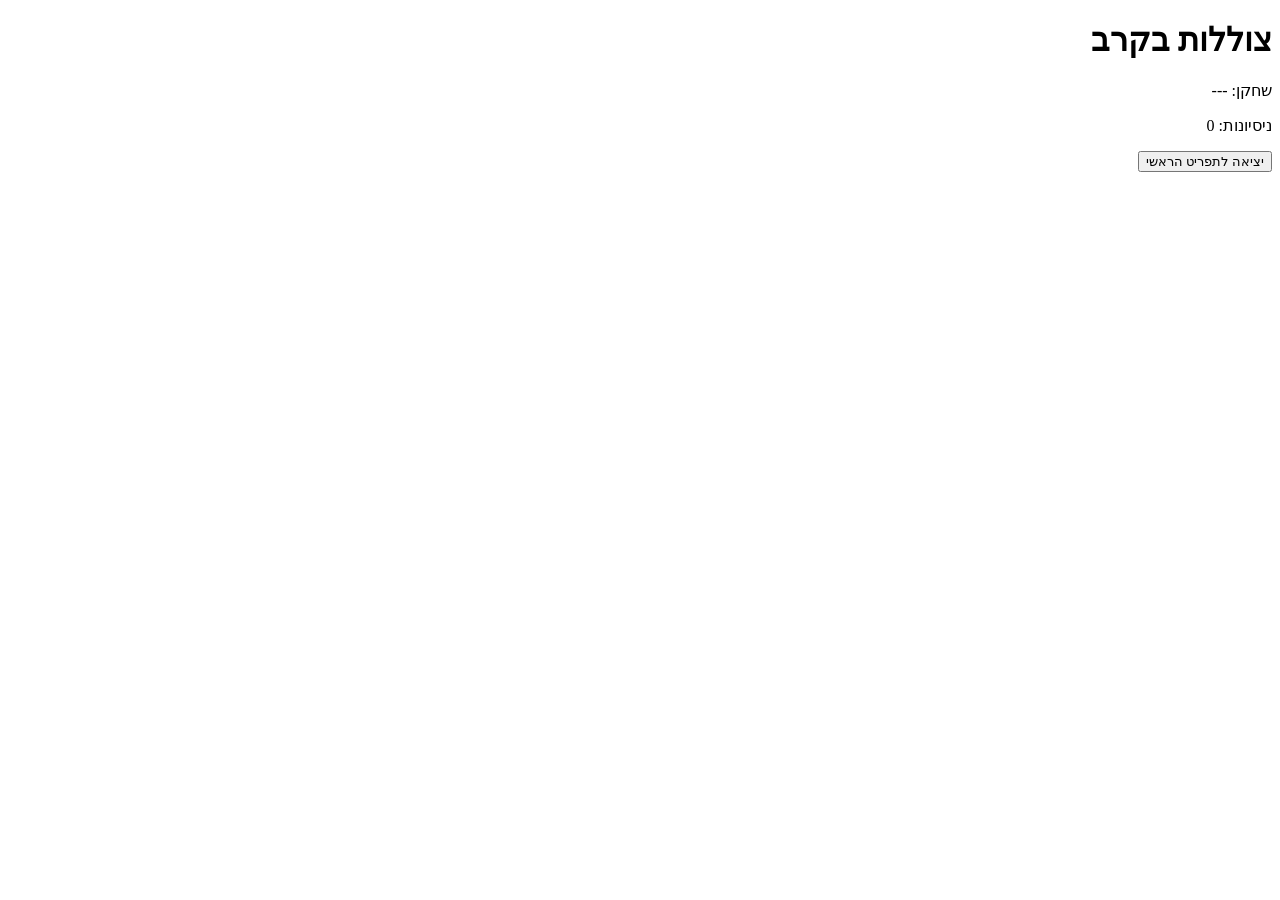
==== page/game.html @ 3f70a006 "creat  and write  game.html" ====
<!DOCTYPE html>
<html lang="he" dir="rtl">
<head>
    <meta charset="UTF-8">
    <meta name="viewport" content="width=device-width, initial-scale=1.0">
    <title>צוללות - המשחק</title>
    
    <link rel="stylesheet" href="../style/game.css">
    <link rel="icon" href="../favicon.ico.ico">
</head>
<body>

    <header>
        <h1>צוללות בקרב</h1>
    </header>

    <main class="game-container">
        <div id="status-bar">
            <p>שחקן: <span id="current-player-name">---</span></p>
            <p id="current-score">ניסיונות: 0</p>
            <p id="timer-display" style="display:none;">זמן נותר: <span id="time-left">--</span></p>
        </div>

        <div id="board"></div>

        <button id="exit-btn" type="button" onclick="window.location.href='../index.html'">יציאה לתפריט הראשי</button>
    </main>

    <div id="win-modal" style="display:none;">
        <div class="modal-content">
            <h2 id="winner-message">ניצחת!</h2>
            <p id="final-stats"></p>
            <div id="trophy-container">
                <img src="../image/גביע.png" alt="גביע ניצחון" style="width:150px;">
            </div>
            <button id="play-again-btn" onclick="location.reload()">משחק חדש</button>
            <button id="go-to-leaderboard" onclick="window.location.href='leaderboard.html'">לטבלת השיאים</button>
        </div>
    </div>

    <script src="../script/game.js"></script>
</body>
</html>
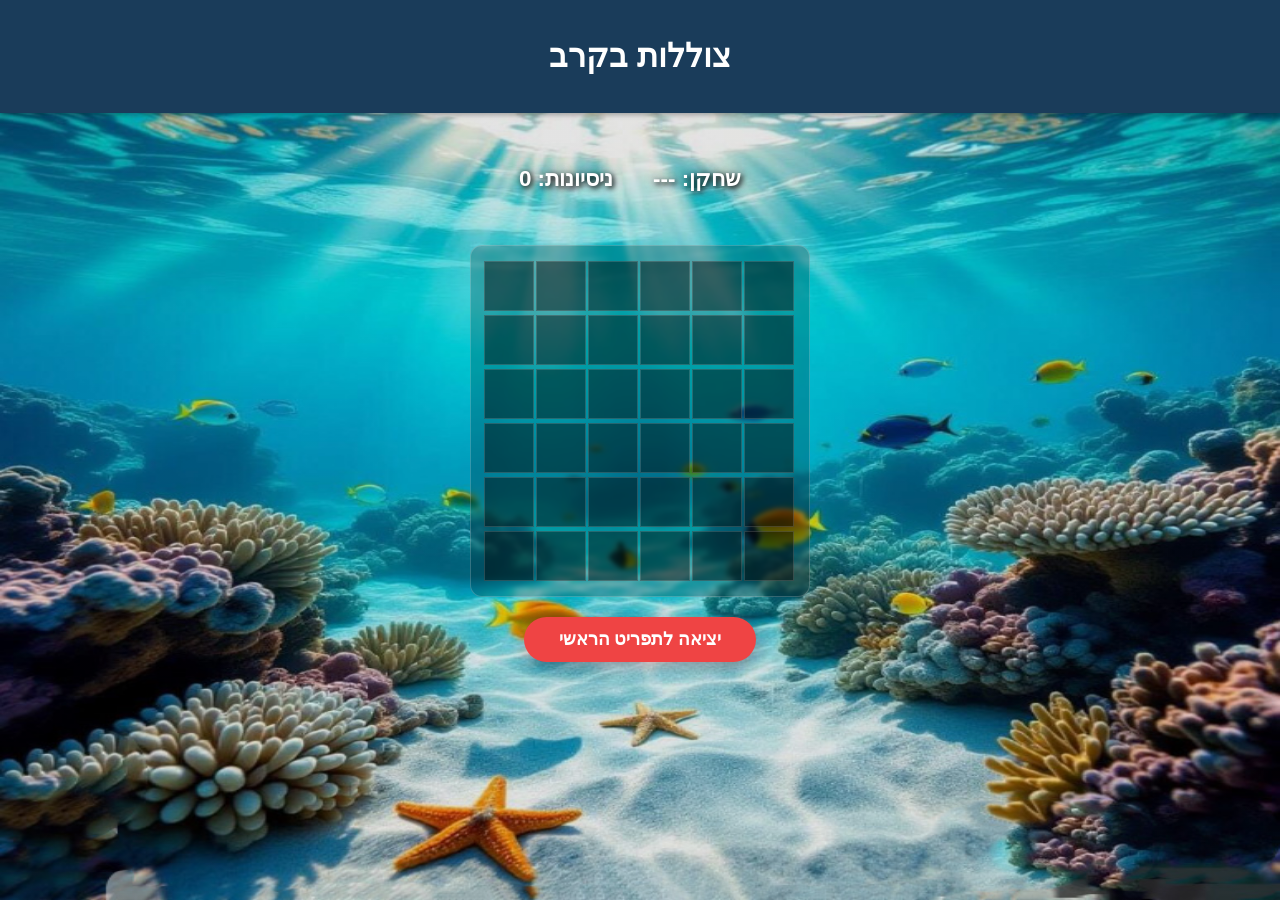
==== commit 54a2aff6: "Stage 3: Add random ship placement and style" ====
--- a/page/game.html
+++ b/page/game.html
@@ -38,6 +38,19 @@
         </div>
     </div>
 
+    <div id="game-win-overlay" class="custom-modal">
+    <div class="modal-card">
+        <h2 id="win-title">ניצחון!</h2>
+        <p id="win-stats"></p>
+        
+        <div class="modal-actions">
+            <button class="btn-clean" onclick="location.reload()">משחק חדש</button>
+            <button class="btn-clean" id="btn-next-level">שלב הבא</button>
+            <button class="btn-clean" onclick="window.location.href='leaderboard.html'">לטבלת השיאים</button>
+        </div>
+    </div>
+</div>
+
     <script src="../script/game.js"></script>
 </body>
 </html>
--- a/style/game.css
+++ b/style/game.css
@@ -0,0 +1,155 @@
+/* style/game.css */
+
+body {
+    margin: 0;
+    padding: 0;
+    font-family: 'Segoe UI', Tahoma, Geneva, Verdana, sans-serif;
+    
+    /* רקע התמונה המקורי */
+    background-image: linear-gradient(rgba(0, 0, 0, 0.1), rgba(0, 0, 0, 0.1)), 
+                      url('../image/game-bg.jpg');
+    background-repeat: no-repeat;
+    background-position: center;
+    background-size: 100% 100%; 
+    background-attachment: fixed;
+
+    display: flex;
+    flex-direction: column;
+    align-items: center;
+    min-height: 100vh;
+}
+
+header {
+    background-color: #1a3c5a;
+    color: white;
+    width: 100%;
+    text-align: center;
+    padding: 1rem 0;
+    box-shadow: 0 2px 5px rgba(0,0,0,0.3);
+}
+
+/* שורת הסטטוס - טקסט צף במרכז ללא רקע */
+#status-bar {
+    background-color: transparent; /* ללא רקע */
+    border: none;                  /* ללא מסגרת */
+    color: white;
+    padding: 10px;
+    margin: 20px 0;
+    display: flex;
+    justify-content: center;       /* מרכוז הטקסט באמצע */
+    gap: 40px;                     /* רווח בין השם לניסיונות */
+    width: 100%;
+    
+    /* צל לטקסט כדי שיהיה בולט על הרקע הבהיר */
+    text-shadow: 2px 2px 5px rgba(0, 0, 0, 0.9), 
+                 0 0 10px rgba(0, 0, 0, 0.6);
+    font-size: 1.4rem;
+    font-weight: bold;
+}
+
+/* לוח המשחק - שקוף ומשולב בים */
+#board {
+    display: grid;
+    gap: 4px;
+    padding: 15px;
+    background-color: rgba(0, 0, 0, 0.2); 
+    border: 1px solid rgba(255, 255, 255, 0.2);
+    border-radius: 12px;
+    margin: 0 auto 20px auto;
+    backdrop-filter: blur(2px); /* טשטוש עדין מאחורי הלוח */
+}
+
+/* המשבצות - שקופות וכהות (אפקט של צל) */
+.cell {
+    width: 48px;
+    height: 48px;
+    background-color: rgba(0, 0, 0, 0.45); 
+    border: 1px solid rgba(255, 255, 255, 0.15); 
+    cursor: pointer;
+    transition: all 0.3s ease;
+}
+
+.cell:hover {
+    background-color: rgba(255, 255, 255, 0.1);
+    border-color: rgba(255, 255, 255, 0.4);
+}
+
+/* מצבי משחק */
+.cell.miss { background-color: rgba(255, 255, 255, 0.2); }
+.cell.hit { background-color: rgba(239, 68, 68, 0.7); }
+
+/* כפתור היציאה - למטה ובאמצע */
+#exit-btn {
+    display: block;
+    margin: 20px auto 40px auto;
+    padding: 12px 35px;
+    background-color: #ef4444;
+    color: white;
+    border: none;
+    border-radius: 50px;
+    font-size: 1.1rem;
+    font-weight: bold;
+    cursor: pointer;
+    box-shadow: 0 4px 15px rgba(239, 68, 68, 0.3);
+}
+
+#exit-btn:hover {
+    background-color: #dc2626;
+    transform: translateY(-2px);
+}
+
+/* השכבה שמכסה את המסך */
+#game-win-overlay {
+    display: none; /* מוסתר בהתחלה */
+    position: fixed;
+    top: 0;
+    left: 0;
+    width: 100vw;
+    height: 100vh;
+    background-color: rgba(0, 0, 0, 0.85); /* רקע כהה מאוד */
+    z-index: 99999; /* מספר גבוה מאוד כדי שיהיה מעל הכל */
+    justify-content: center;
+    align-items: center;
+}
+
+/* הכרטיס הלבן/כחול שקופץ באמצע */
+.modal-card {
+    background: #0a1f36;
+    padding: 50px;
+    border-radius: 20px;
+    text-align: center;
+    color: white;
+    min-width: 400px;
+    box-shadow: 0 0 50px rgba(0, 0, 0, 1);
+}
+
+#win-title {
+    font-size: 3rem;
+    color: #38bdf8;
+    margin: 0 0 20px 0;
+}
+
+/* הכפתורים הנקיים שביקשת */
+.modal-actions {
+    display: flex;
+    flex-direction: column;
+    gap: 20px;
+    margin-top: 40px;
+}
+
+.btn-clean {
+    background: none !important;
+    border: none !important;
+    color: white !important;
+    font-size: 1.5rem !important;
+    font-weight: bold !important;
+    cursor: pointer;
+    transition: color 0.3s ease;
+    outline: none;
+}
+
+/* אפקט מעבר עכבר - אדום בלבד בלי מסגרת */
+.btn-clean:hover {
+    color: #ef4444 !important;
+    background: none !important;
+}
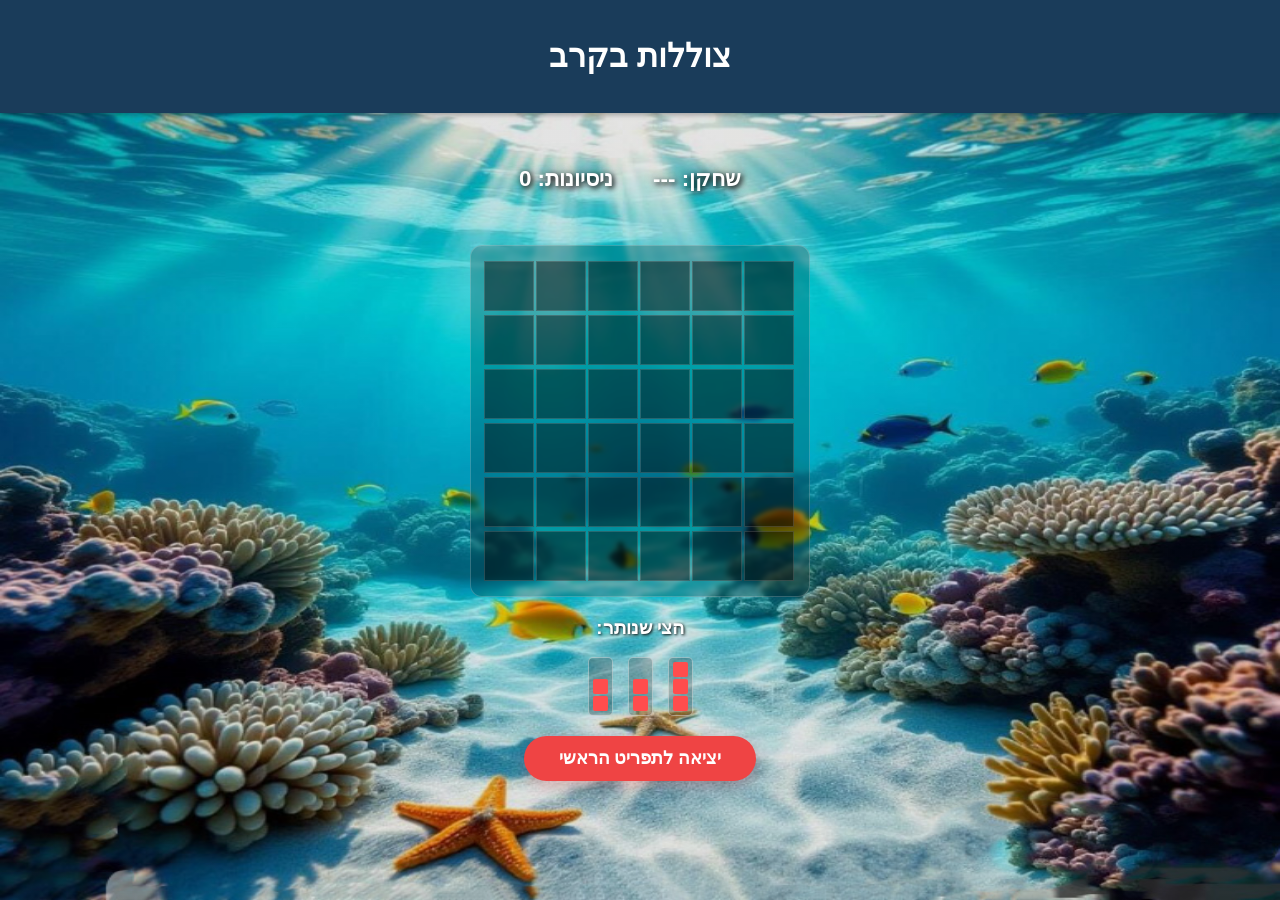
==== commit 26d61459: "Render ship images on grid and fleet towers below the board" ====
--- a/page/game.html
+++ b/page/game.html
@@ -4,7 +4,6 @@
     <meta charset="UTF-8">
     <meta name="viewport" content="width=device-width, initial-scale=1.0">
     <title>צוללות - המשחק</title>
-    
     <link rel="stylesheet" href="../style/game.css">
     <link rel="icon" href="../favicon.ico.ico">
 </head>
@@ -23,33 +22,30 @@
 
         <div id="board"></div>
 
+        <div id="fleet-status-container">
+    <h3 style="color: white; text-shadow: 1px 1px 3px black;">הצי שנותר:</h3>
+    <div id="fleet-visual"></div>
+</div>
+
         <button id="exit-btn" type="button" onclick="window.location.href='../index.html'">יציאה לתפריט הראשי</button>
     </main>
 
-    <div id="win-modal" style="display:none;">
-        <div class="modal-content">
-            <h2 id="winner-message">ניצחת!</h2>
-            <p id="final-stats"></p>
+    <div id="game-win-overlay" class="custom-modal" style="display: none;">
+        <div class="modal-card">
+            <h2 id="win-title">ניצחון!</h2>
+            <p id="win-stats"></p>
+            
             <div id="trophy-container">
-                <img src="../image/גביע.png" alt="גביע ניצחון" style="width:150px;">
+    <img src="../image/גביע-שקוף.jpg" alt="גביע ניצחון" style="width:150px; margin: 20px 0;">
+</div>
+
+            <div class="modal-actions">
+                <button class="btn-clean" onclick="location.reload()">משחק חדש</button>
+                <button class="btn-clean" id="btn-next-level">שלב הבא</button>
+                <button class="btn-clean" onclick="window.location.href='leaderboard.html'">לטבלת השיאים</button>
             </div>
-            <button id="play-again-btn" onclick="location.reload()">משחק חדש</button>
-            <button id="go-to-leaderboard" onclick="window.location.href='leaderboard.html'">לטבלת השיאים</button>
         </div>
     </div>
-
-    <div id="game-win-overlay" class="custom-modal">
-    <div class="modal-card">
-        <h2 id="win-title">ניצחון!</h2>
-        <p id="win-stats"></p>
-        
-        <div class="modal-actions">
-            <button class="btn-clean" onclick="location.reload()">משחק חדש</button>
-            <button class="btn-clean" id="btn-next-level">שלב הבא</button>
-            <button class="btn-clean" onclick="window.location.href='leaderboard.html'">לטבלת השיאים</button>
-        </div>
-    </div>
-</div>
 
     <script src="../script/game.js"></script>
 </body>
--- a/style/game.css
+++ b/style/game.css
@@ -98,29 +98,26 @@
     transform: translateY(-2px);
 }
 
-/* השכבה שמכסה את המסך */
 #game-win-overlay {
-    display: none; /* מוסתר בהתחלה */
-    position: fixed;
-    top: 0;
-    left: 0;
-    width: 100vw;
-    height: 100vh;
-    background-color: rgba(0, 0, 0, 0.85); /* רקע כהה מאוד */
-    z-index: 99999; /* מספר גבוה מאוד כדי שיהיה מעל הכל */
+    position: fixed !important;
+    top: 0 !important;
+    left: 0 !important;
+    width: 100vw !important;
+    height: 100vh !important;
+    background-color: rgba(0, 0, 0, 0.9) !important;
+    z-index: 999999 !important; /* מספר ענק כדי שיהיה מעל הכל */
+    display: none; 
     justify-content: center;
     align-items: center;
 }
 
-/* הכרטיס הלבן/כחול שקופץ באמצע */
 .modal-card {
     background: #0a1f36;
     padding: 50px;
     border-radius: 20px;
+    border: 3px solid #38bdf8;
+    color: white;
     text-align: center;
-    color: white;
-    min-width: 400px;
-    box-shadow: 0 0 50px rgba(0, 0, 0, 1);
 }
 
 #win-title {
@@ -152,4 +149,67 @@
 .btn-clean:hover {
     color: #ef4444 !important;
     background: none !important;
+}
+
+.cell.hit {
+    background-image: url('../image/hit.jpg') !important;
+    background-size: contain;
+    background-repeat: no-repeat;
+    background-position: center;
+    background-color: rgba(255, 0, 0, 0.2);
+}
+
+.cell.miss {
+    background-image: url('../image/miss.jpg') !important;
+    background-size: contain;
+    background-repeat: no-repeat;
+    background-position: center;
+    background-color: rgba(0, 0, 0, 0.1);
+}
+
+#fleet-status-container {
+    margin-top: 20px;
+    text-align: center;
+}
+
+#fleet-visual {
+    display: flex;
+    justify-content: center;
+    gap: 15px;
+    flex-wrap: wrap;
+}
+
+
+.ship-indicator {
+    display: flex;
+    flex-direction: column-reverse; 
+    align-items: center; /* ממרכז את הקוביות באמצע ה"בניין" */
+    border: 1px solid rgba(255, 255, 255, 0.4); /* מסגרת עדינה */
+    padding: 3px;
+    background-color: rgba(0, 0, 0, 0.2); /* רקע כהה עדין למגדל */
+    border-radius: 5px;
+}
+
+.indicator-square {
+    width: 15px;
+    height: 15px;
+    margin: 1px;
+    border-radius: 2px;
+}
+
+.indicator-square.alive {
+    background-color: #ff4d4d; /* אדום לצוללת חיה */
+}
+
+.indicator-square.sunk {
+    background-color: #555; /* אפור לצוללת שהוטבעה */
+    opacity: 0.5;
+}
+
+
+.cell.hit.revealed-ship {
+    background-image: url('../image/צוללת.png') !important;
+    background-repeat: no-repeat;
+    background-color: transparent !important;
+    /* ה-JS קובע את ה-background-size וה-position באופן דינמי */
 }
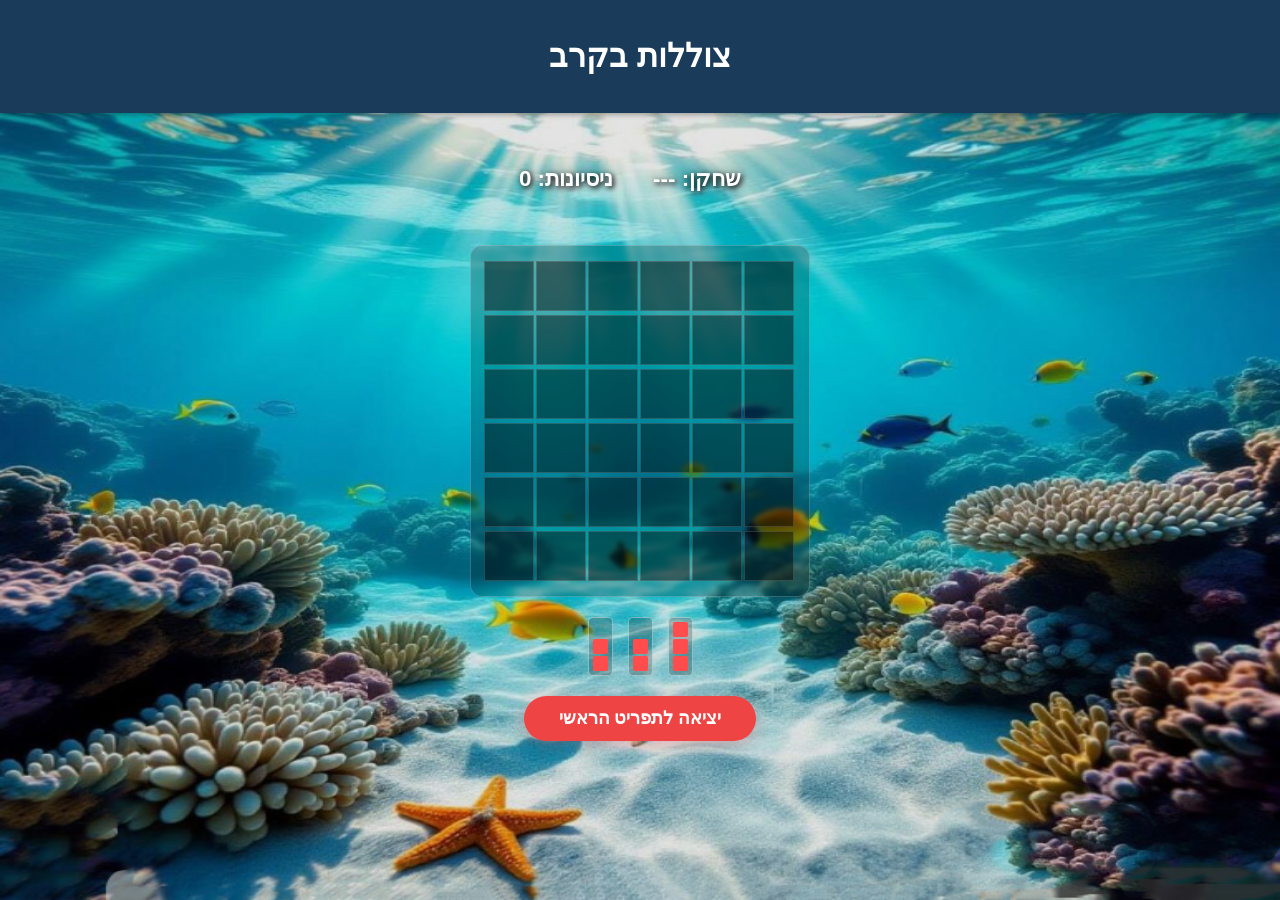
==== commit 687f5b7e: "write export  import and small changes" ====
--- a/page/game.html
+++ b/page/game.html
@@ -15,31 +15,32 @@
 
     <main class="game-container">
         <div id="status-bar">
-            <p>שחקן: <span id="current-player-name">---</span></p>
-            <p id="current-score">ניסיונות: 0</p>
-            <p id="timer-display" style="display:none;">זמן נותר: <span id="time-left">--</span></p>
+            <p>שחקן: <span id="current-player-name">---</span></p> <!-- שומר את שם השחקן -->
+            <p id="current-score">ניסיונות: 0</p> <!-- שומר מספר נסיונות -->
+            <p id="timer-display" style="display:none;">זמן נותר: <span id="time-left">--</span></p> <!-- שומר את הזמן שנותר רק אם יש -->
         </div>
 
-        <div id="board"></div>
+        <div id="board"></div> <!-- שומר את הלוח משחק -->
 
-        <div id="fleet-status-container">
-    <h3 style="color: white; text-shadow: 1px 1px 3px black;">הצי שנותר:</h3>
-    <div id="fleet-visual"></div>
+        <div id="fleet-status-container"> <!--משמש לעיצוב לעשות מסגרת לצי הנותר-->
+            <p id="timer-display" style="display:none;">זמן נותר: <span id="ti
+            <h3 style="color: white; text-shadow: 1px 1px 3px black;>הצי שנותר:</h3>
+        <div id="fleet-visual"></div> <!--המקום שבו רואים את הצי עצמו-->
 </div>
 
         <button id="exit-btn" type="button" onclick="window.location.href='../index.html'">יציאה לתפריט הראשי</button>
     </main>
 
-    <div id="game-win-overlay" class="custom-modal" style="display: none;">
-        <div class="modal-card">
+    <div id="game-win-overlay" class="custom-modal" style="display: none;"><!--המסך המוחשך בכישלון-->
+        <div class="modal-card"><!--הכרטיס הלבן שקופץ-->
             <h2 id="win-title">ניצחון!</h2>
-            <p id="win-stats"></p>
+            <p id="win-stats"></p><!--שורת ההודעה של הניצחון-->
             
-            <div id="trophy-container">
+            <div id="trophy-container"><!--המיכל של הגביע-->
     <img src="../image/גביע-שקוף.jpg" alt="גביע ניצחון" style="width:150px; margin: 20px 0;">
 </div>
 
-            <div class="modal-actions">
+            <div class="modal-actions"><!--הכפתורים בתחתית החלון שקופץ-->
                 <button class="btn-clean" onclick="location.reload()">משחק חדש</button>
                 <button class="btn-clean" id="btn-next-level">שלב הבא</button>
                 <button class="btn-clean" onclick="window.location.href='leaderboard.html'">לטבלת השיאים</button>
@@ -47,6 +48,6 @@
         </div>
     </div>
 
-    <script src="../script/game.js"></script>
+    <script type="module" src="../script/app.js"></script>
 </body>
 </html>
--- a/style/game.css
+++ b/style/game.css
@@ -207,9 +207,21 @@
 }
 
 
-.cell.hit.revealed-ship {
+/* .cell.hit.revealed-ship {
     background-image: url('../image/צוללת.png') !important;
-    background-repeat: no-repeat;
+    background-repeat: no-repeat !important;
     background-color: transparent !important;
-    /* ה-JS קובע את ה-background-size וה-position באופן דינמי */
-}+} */
+ /* התיקון ב-CSS */
+/* אנחנו משתמשים ב :not כדי להגיד: "תראה את הפיצוץ רק אם אין פה צוללת חשופה" */
+.cell.hit:not(.revealed-ship) {
+    background-image: url('../image/hit.jpg') !important;
+    background-size: contain; /* כדי שהאיקס תמיד יהיה מלא בתוך המשבצת */
+    background-repeat: no-repeat;
+    background-position: center;
+    background-color: rgba(255, 0, 0, 0.2);
+}
+
+
+
+
